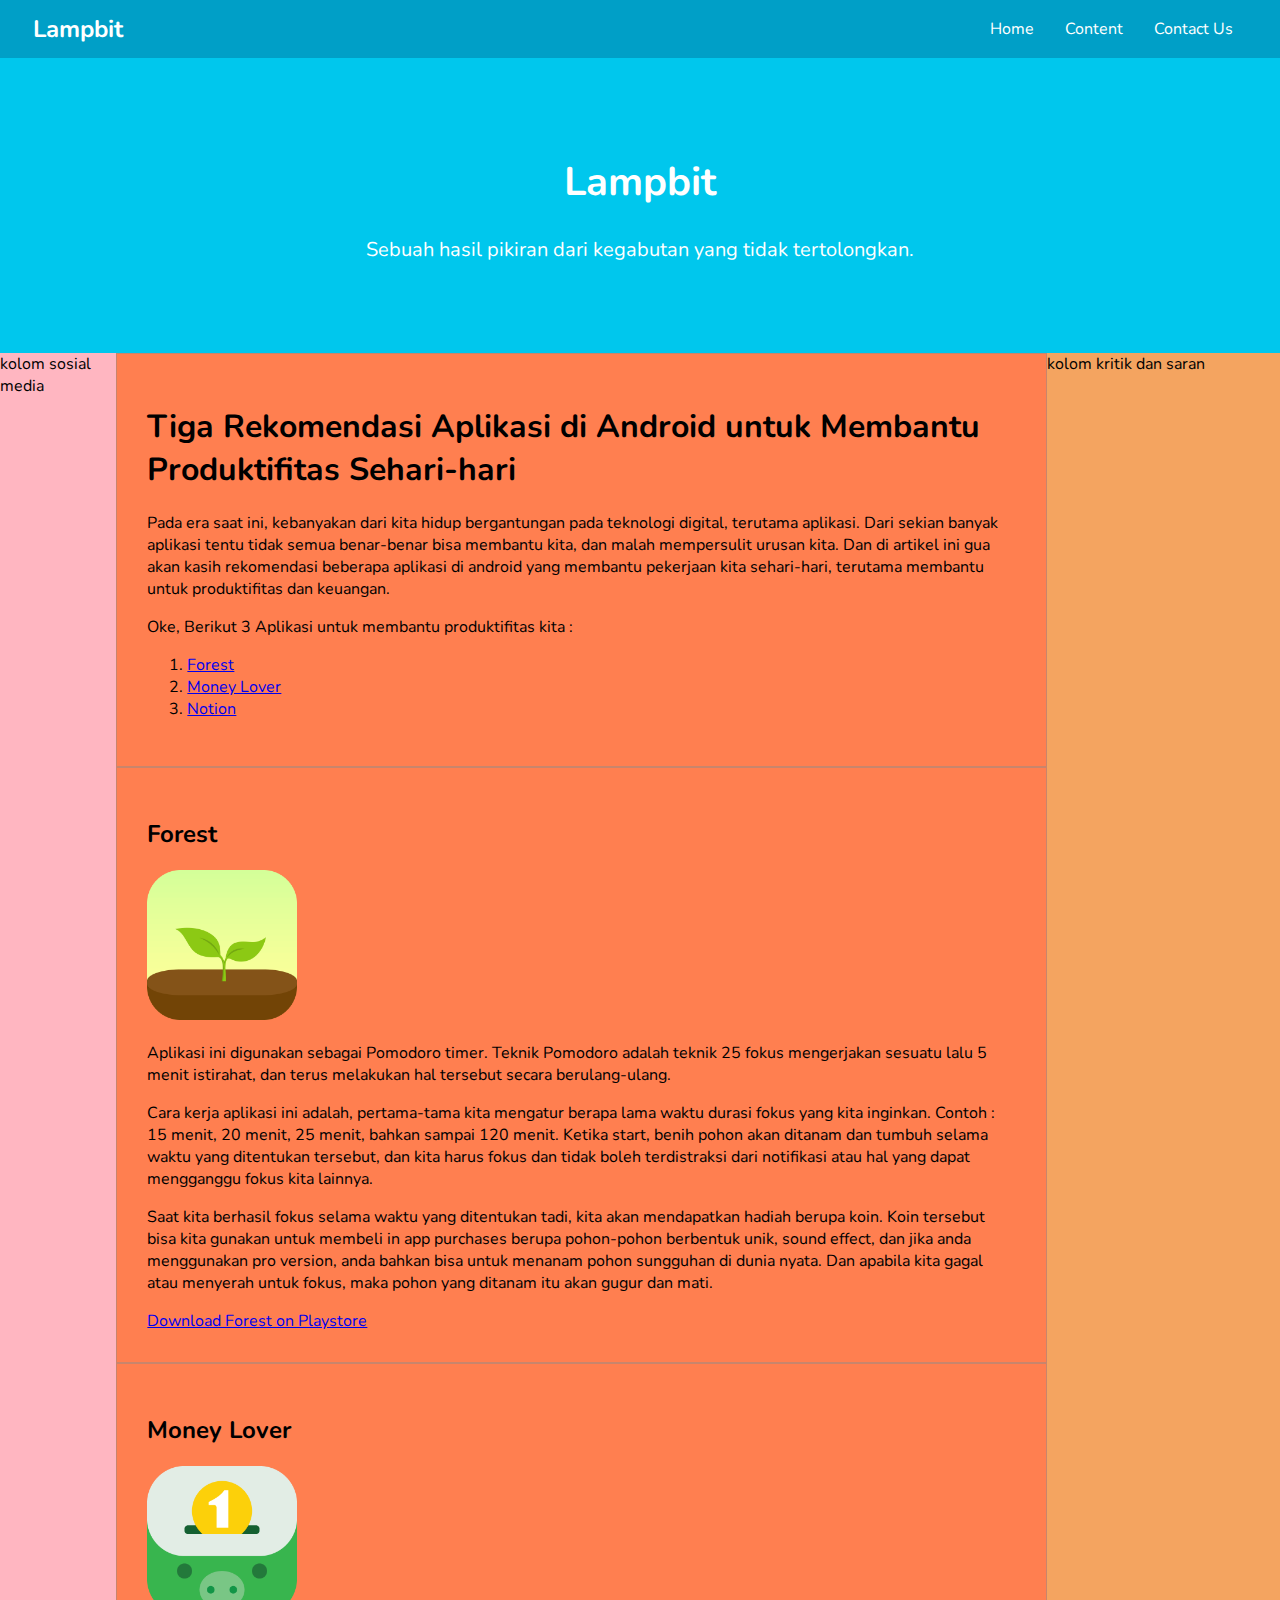
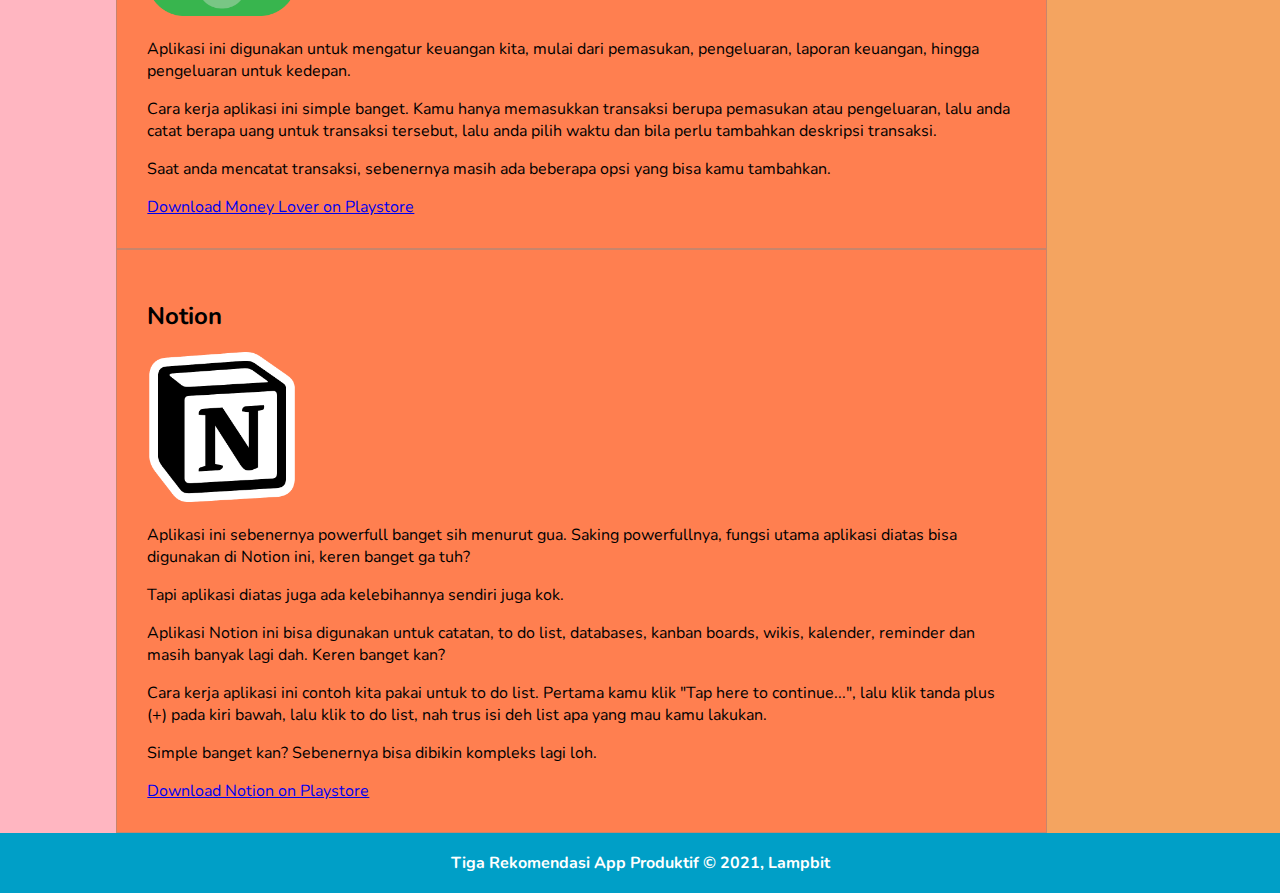
==== lampbit.html @ 1729138c "Membuat webpage menggunakan CSS Grid" ====
<!DOCTYPE html>
<html>

<head>
    <title>Lampbit</title>
    <link rel="stylesheet" href="assets/style/styleWithGrid.css">
</head>

<body>
    <div class="container">

        <nav>
            <h2>Lampbit</h2>
            <ul>
                <li><a href="">Home</a></li>
                <li><a href="">Content</a></li>
                <li><a href="">Contact Us</a></li>
            </ul>
        </nav>

        <header>
            <h1>Lampbit</h1>
            <p>Sebuah hasil pikiran dari kegabutan yang tidak tertolongkan.</p>
        </header>

        <main>
            <div class="content">
                <article class="card">
                    <h1>Tiga Rekomendasi Aplikasi di Android untuk Membantu Produktifitas Sehari-hari</h1>
                    <p>
                        Pada era saat ini, kebanyakan dari kita hidup bergantungan pada teknologi digital, terutama
                        aplikasi.
                        Dari sekian banyak aplikasi tentu tidak semua benar-benar bisa membantu kita, dan malah
                        mempersulit
                        urusan kita. Dan di artikel ini gua akan kasih rekomendasi beberapa aplikasi di android yang
                        membantu pekerjaan kita sehari-hari, terutama membantu untuk produktifitas dan keuangan.
                    </p>
                    <p>Oke, Berikut 3 Aplikasi untuk membantu produktifitas kita :
                    </p>
                    <ol>
                        <li><a href="#forest">Forest</a></li>
                        <li><a href="#moneyLov">Money Lover</a></li>
                        <li><a href="#notion">Notion</a></li>
                    </ol>
                </article>

                <article class="card">
                    <h2>Forest</h2>
                    <img src="assets/forestApp.png" alt="Forest" class="logoApp">
                    <p>
                        Aplikasi ini digunakan sebagai Pomodoro timer. Teknik Pomodoro adalah teknik 25 fokus
                        mengerjakan
                        sesuatu lalu 5 menit istirahat, dan terus melakukan hal tersebut secara berulang-ulang.
                    </p>
                    <p>
                        Cara kerja aplikasi ini adalah, pertama-tama kita mengatur berapa lama waktu durasi fokus yang
                        kita inginkan. Contoh : 15 menit, 20 menit, 25 menit, bahkan sampai 120 menit. Ketika start,
                        benih pohon akan ditanam dan tumbuh selama waktu yang ditentukan tersebut, dan kita harus fokus
                        dan tidak boleh terdistraksi dari notifikasi atau hal yang dapat mengganggu fokus kita lainnya.
                    </p>
                    <p>
                        Saat kita berhasil fokus selama waktu yang ditentukan tadi, kita akan mendapatkan hadiah berupa
                        koin. Koin tersebut bisa kita gunakan untuk membeli in app purchases berupa pohon-pohon
                        berbentuk unik, sound effect, dan jika anda menggunakan pro version, anda bahkan bisa untuk
                        menanam pohon sungguhan di dunia nyata. Dan apabila kita gagal atau menyerah untuk fokus, maka
                        pohon
                        yang
                        ditanam itu akan gugur dan mati.
                    </p>
                    <a href="https://play.google.com/store/apps/details?id=cc.forestapp">Download Forest on
                        Playstore</a>
                </article>

                <article class="card">
                    <h2>Money Lover</h2>
                    <img src="assets/moneyLoverApp.png" alt="Money Lover" class="logoApp">
                    <p>
                        Aplikasi ini digunakan untuk mengatur keuangan kita, mulai dari pemasukan, pengeluaran, laporan
                        keuangan, hingga pengeluaran untuk kedepan.
                    </p>
                    <p>
                        Cara kerja aplikasi ini simple banget. Kamu hanya memasukkan transaksi berupa pemasukan atau
                        pengeluaran, lalu anda catat berapa uang untuk transaksi tersebut, lalu anda pilih waktu dan
                        bila perlu tambahkan deskripsi transaksi.
                    </p>
                    <p>
                        Saat anda mencatat transaksi, sebenernya masih ada beberapa opsi yang bisa kamu tambahkan.
                    </p>
                    <a href="https://play.google.com/store/apps/details?id=com.bookmark.money">Download Money Lover on
                        Playstore</a>
                </article>

                <article class="card">
                    <h2>Notion</h2>
                    <img src="assets/notionApp.png" alt="Notion" class="logoApp">
                    <p>
                        Aplikasi ini sebenernya powerfull banget sih menurut gua. Saking powerfullnya, fungsi utama
                        aplikasi diatas bisa digunakan di Notion ini, keren banget ga tuh?
                    </p>
                    <p>
                        Tapi aplikasi diatas juga ada kelebihannya sendiri juga kok.
                    </p>
                    <p>
                        Aplikasi Notion ini bisa digunakan untuk catatan, to do list, databases, kanban boards,
                        wikis, kalender, reminder dan masih banyak lagi dah. Keren banget kan?
                    </p>
                    <p>
                        Cara kerja aplikasi ini contoh kita pakai untuk to do list. Pertama kamu klik "Tap here to
                        continue...", lalu klik tanda plus (+) pada kiri bawah, lalu klik to do list, nah trus isi
                        deh list apa yang mau kamu lakukan.
                    </p>
                    <p>
                        Simple banget kan? Sebenernya bisa dibikin kompleks lagi loh.
                    </p>
                    <a href="https://play.google.com/store/apps/details?id=notion.id">Download Notion on
                        Playstore</a>
                </article>
            </div>

        </main>
        <aside id="aside1">
            kolom sosial media
        </aside>
        <aside id="aside2">
            kolom kritik dan saran
        </aside>
        <footer>
            <p>Tiga Rekomendasi App Produktif &#169; 2021, Lampbit</p>
        </footer>
    </div>
</body>

</html>
---- assets/style/styleWithGrid.css ----
@import url('https://fonts.googleapis.com/css2?family=Nunito:ital,wght@0,300;0,400;0,700;0,900;1,300;1,400;1,700&display=swap');

* {
    box-sizing: border-box;
}

body {
    margin: 0;
    padding: 0;
    font-family: 'Nunito', sans-serif;
}

.container {
    display: grid;
    grid-template-rows: repeat(4, auto);
    grid-template-columns: 1fr repeat(2, 4fr) 2fr;
    grid-template-areas:
        'nav nav nav nav'
        'header header header header'
        'aside1 main main aside2'
        'footer footer footer footer';
}

nav {
    background-color: #009fc7;
    grid-area: nav;
    display: flex;
    align-items: center;
    justify-items: center;
}

nav h2 {
    flex: 1;
    padding-left: 20px;
    margin: 13px;
}

nav ul {
    padding-right: 20px;
}

nav ul li {
    flex: 1;
    display: inline;
    margin-right: 27px;
}

nav ul li a {
    text-decoration: none;
    color: white;
}

nav,
header {
    color: white;
}

header {
    background-color: #00c7ed;
    padding: 70px;
    font-size: 20px;
    grid-area: header;
}

header h1,
header p {
    text-align: center;
}

main {
    background-color: coral;
    grid-area: main;
}

.card {
    border: rgba(139, 139, 139, 0.479) solid 1px;
    padding: 30px;
}

.content article img {
    max-width: 150px;
}

#aside1 {
    background-color: lightpink;
    grid-area: aside1;
}

#aside2 {
    background-color: sandybrown;
    grid-area: aside2;
}

footer {
    background-color: #009fc7;
    text-align: center;
    color: white;
    grid-area: footer;
}

footer p {
    font-weight: bold;
    padding: 3px;
}
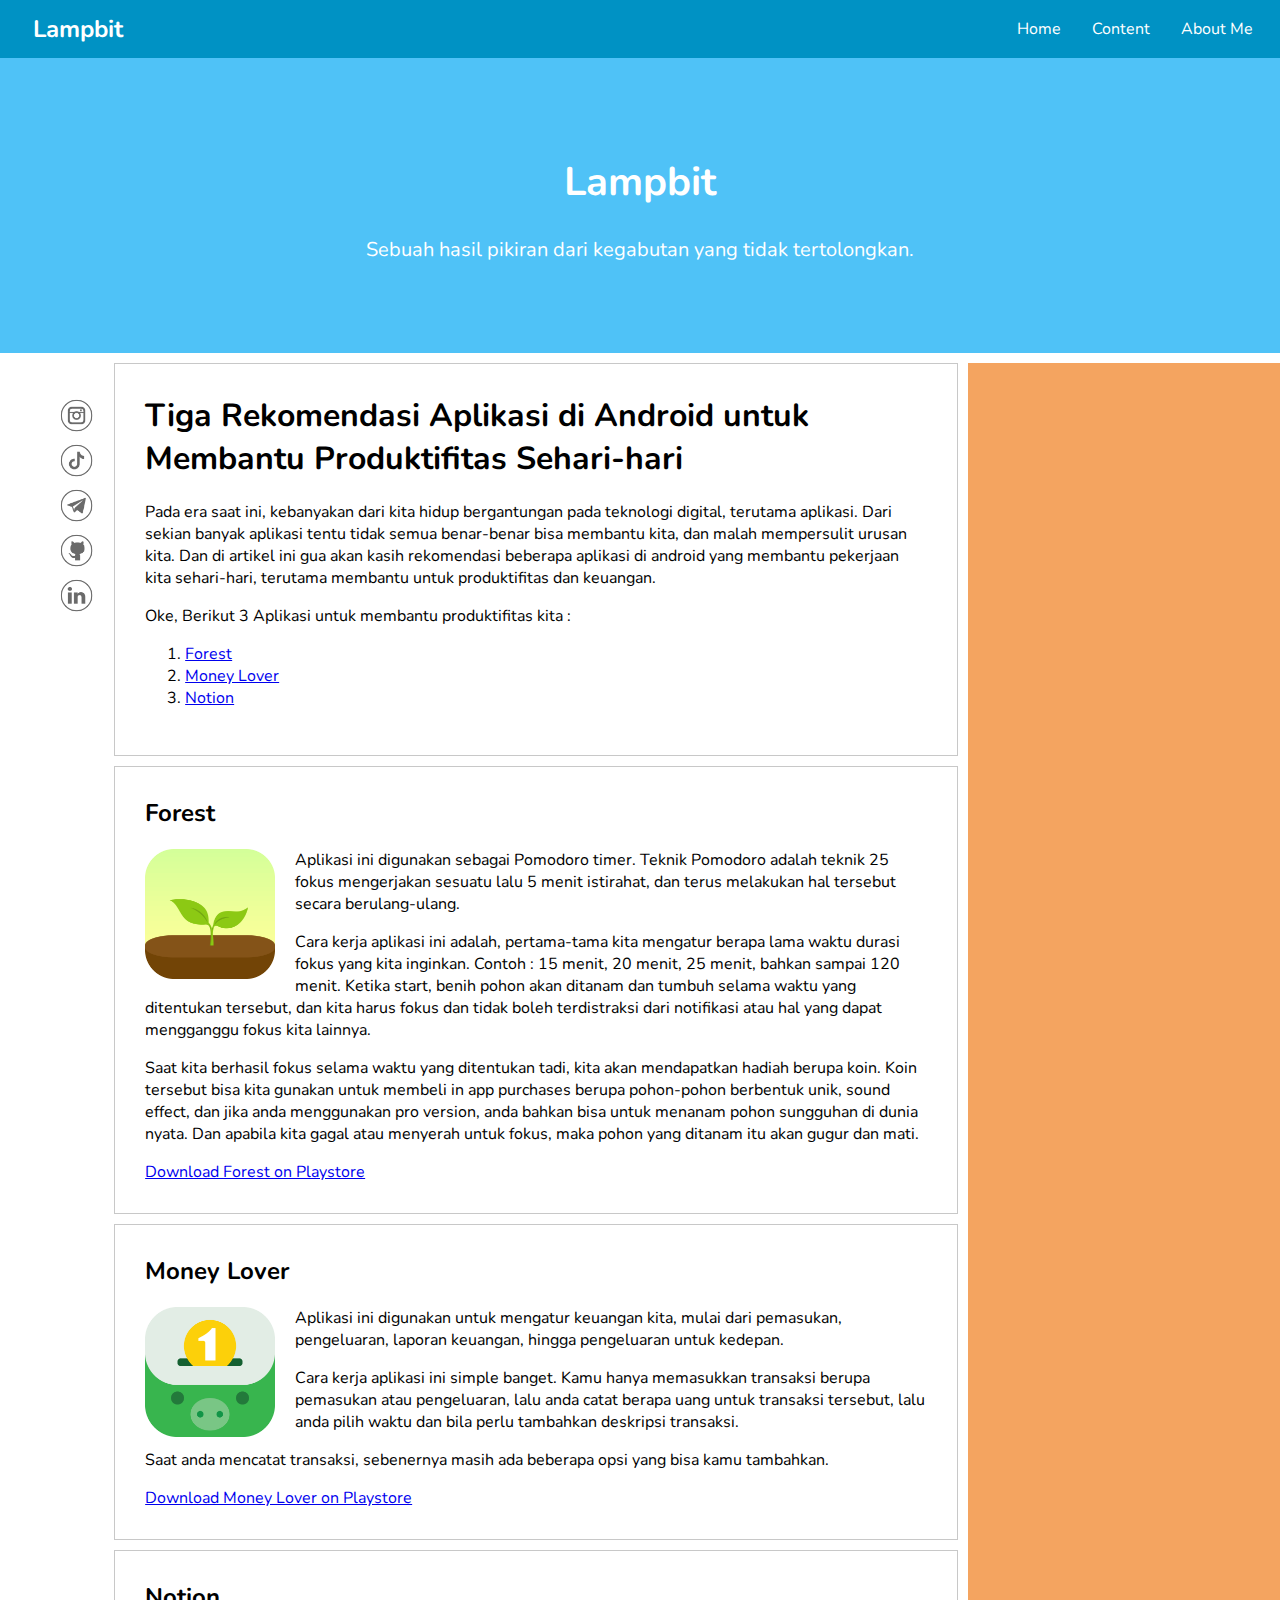
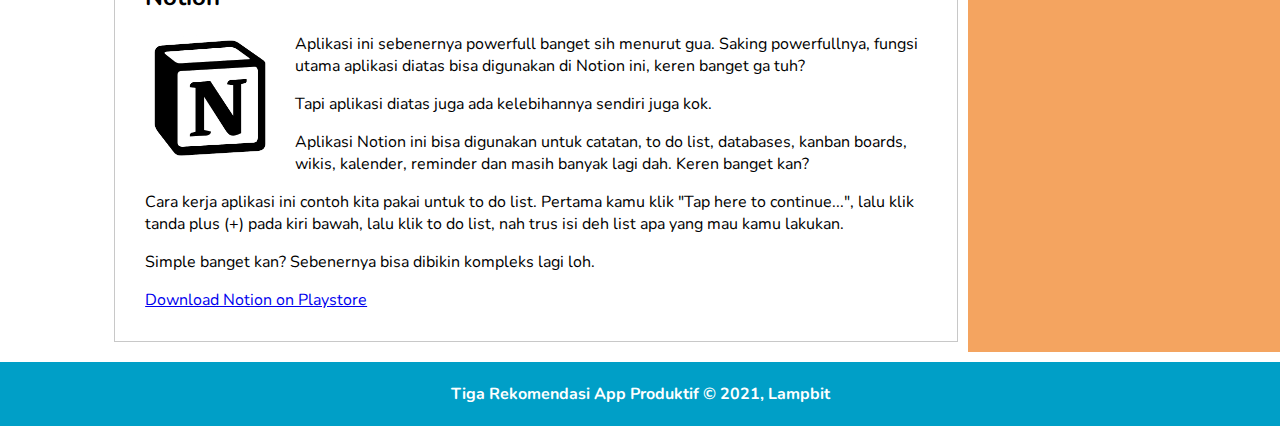
==== commit 2b893696: "Mengubah tektek bengek" ====
--- a/lampbit.html
+++ b/lampbit.html
@@ -3,20 +3,22 @@
 
 <head>
     <title>Lampbit</title>
+    <link rel="stylesheet" href="assets/style/basicStyle.css">
     <link rel="stylesheet" href="assets/style/styleWithGrid.css">
 </head>
 
 <body>
+
+    <nav>
+        <h2>Lampbit</h2>
+        <ul>
+            <li><a href="">Home</a></li>
+            <li><a href="">Content</a></li>
+            <li><a href="">About Me</a></li>
+        </ul>
+    </nav>
+
     <div class="container">
-
-        <nav>
-            <h2>Lampbit</h2>
-            <ul>
-                <li><a href="">Home</a></li>
-                <li><a href="">Content</a></li>
-                <li><a href="">Contact Us</a></li>
-            </ul>
-        </nav>
 
         <header>
             <h1>Lampbit</h1>
@@ -24,109 +26,122 @@
         </header>
 
         <main>
-            <div class="content">
-                <article class="card">
-                    <h1>Tiga Rekomendasi Aplikasi di Android untuk Membantu Produktifitas Sehari-hari</h1>
-                    <p>
-                        Pada era saat ini, kebanyakan dari kita hidup bergantungan pada teknologi digital, terutama
-                        aplikasi.
-                        Dari sekian banyak aplikasi tentu tidak semua benar-benar bisa membantu kita, dan malah
-                        mempersulit
-                        urusan kita. Dan di artikel ini gua akan kasih rekomendasi beberapa aplikasi di android yang
-                        membantu pekerjaan kita sehari-hari, terutama membantu untuk produktifitas dan keuangan.
-                    </p>
-                    <p>Oke, Berikut 3 Aplikasi untuk membantu produktifitas kita :
-                    </p>
-                    <ol>
-                        <li><a href="#forest">Forest</a></li>
-                        <li><a href="#moneyLov">Money Lover</a></li>
-                        <li><a href="#notion">Notion</a></li>
-                    </ol>
-                </article>
+            <article class="card">
+                <h1>Tiga Rekomendasi Aplikasi di Android untuk Membantu Produktifitas Sehari-hari</h1>
+                <p>
+                    Pada era saat ini, kebanyakan dari kita hidup bergantungan pada teknologi digital, terutama
+                    aplikasi.
+                    Dari sekian banyak aplikasi tentu tidak semua benar-benar bisa membantu kita, dan malah
+                    mempersulit
+                    urusan kita. Dan di artikel ini gua akan kasih rekomendasi beberapa aplikasi di android yang
+                    membantu pekerjaan kita sehari-hari, terutama membantu untuk produktifitas dan keuangan.
+                </p>
+                <p>Oke, Berikut 3 Aplikasi untuk membantu produktifitas kita :
+                </p>
+                <ol>
+                    <li><a href="#forest">Forest</a></li>
+                    <li><a href="#moneyLov">Money Lover</a></li>
+                    <li><a href="#notion">Notion</a></li>
+                </ol>
+            </article>
 
-                <article class="card">
-                    <h2>Forest</h2>
-                    <img src="assets/forestApp.png" alt="Forest" class="logoApp">
-                    <p>
-                        Aplikasi ini digunakan sebagai Pomodoro timer. Teknik Pomodoro adalah teknik 25 fokus
-                        mengerjakan
-                        sesuatu lalu 5 menit istirahat, dan terus melakukan hal tersebut secara berulang-ulang.
-                    </p>
-                    <p>
-                        Cara kerja aplikasi ini adalah, pertama-tama kita mengatur berapa lama waktu durasi fokus yang
-                        kita inginkan. Contoh : 15 menit, 20 menit, 25 menit, bahkan sampai 120 menit. Ketika start,
-                        benih pohon akan ditanam dan tumbuh selama waktu yang ditentukan tersebut, dan kita harus fokus
-                        dan tidak boleh terdistraksi dari notifikasi atau hal yang dapat mengganggu fokus kita lainnya.
-                    </p>
-                    <p>
-                        Saat kita berhasil fokus selama waktu yang ditentukan tadi, kita akan mendapatkan hadiah berupa
-                        koin. Koin tersebut bisa kita gunakan untuk membeli in app purchases berupa pohon-pohon
-                        berbentuk unik, sound effect, dan jika anda menggunakan pro version, anda bahkan bisa untuk
-                        menanam pohon sungguhan di dunia nyata. Dan apabila kita gagal atau menyerah untuk fokus, maka
-                        pohon
-                        yang
-                        ditanam itu akan gugur dan mati.
-                    </p>
-                    <a href="https://play.google.com/store/apps/details?id=cc.forestapp">Download Forest on
-                        Playstore</a>
-                </article>
+            <article class="card">
+                <h2>Forest</h2>
+                <img src="assets/forestApp.png" alt="Forest" class="logoApp">
+                <p>
+                    Aplikasi ini digunakan sebagai Pomodoro timer. Teknik Pomodoro adalah teknik 25 fokus
+                    mengerjakan
+                    sesuatu lalu 5 menit istirahat, dan terus melakukan hal tersebut secara berulang-ulang.
+                </p>
+                <p>
+                    Cara kerja aplikasi ini adalah, pertama-tama kita mengatur berapa lama waktu durasi fokus
+                    yang
+                    kita inginkan. Contoh : 15 menit, 20 menit, 25 menit, bahkan sampai 120 menit. Ketika start,
+                    benih pohon akan ditanam dan tumbuh selama waktu yang ditentukan tersebut, dan kita harus
+                    fokus
+                    dan tidak boleh terdistraksi dari notifikasi atau hal yang dapat mengganggu fokus kita
+                    lainnya.
+                </p>
+                <p>
+                    Saat kita berhasil fokus selama waktu yang ditentukan tadi, kita akan mendapatkan hadiah
+                    berupa
+                    koin. Koin tersebut bisa kita gunakan untuk membeli in app purchases berupa pohon-pohon
+                    berbentuk unik, sound effect, dan jika anda menggunakan pro version, anda bahkan bisa untuk
+                    menanam pohon sungguhan di dunia nyata. Dan apabila kita gagal atau menyerah untuk fokus,
+                    maka
+                    pohon
+                    yang
+                    ditanam itu akan gugur dan mati.
+                </p>
+                <a href="https://play.google.com/store/apps/details?id=cc.forestapp">Download Forest on
+                    Playstore</a>
+            </article>
 
-                <article class="card">
-                    <h2>Money Lover</h2>
-                    <img src="assets/moneyLoverApp.png" alt="Money Lover" class="logoApp">
-                    <p>
-                        Aplikasi ini digunakan untuk mengatur keuangan kita, mulai dari pemasukan, pengeluaran, laporan
-                        keuangan, hingga pengeluaran untuk kedepan.
-                    </p>
-                    <p>
-                        Cara kerja aplikasi ini simple banget. Kamu hanya memasukkan transaksi berupa pemasukan atau
-                        pengeluaran, lalu anda catat berapa uang untuk transaksi tersebut, lalu anda pilih waktu dan
-                        bila perlu tambahkan deskripsi transaksi.
-                    </p>
-                    <p>
-                        Saat anda mencatat transaksi, sebenernya masih ada beberapa opsi yang bisa kamu tambahkan.
-                    </p>
-                    <a href="https://play.google.com/store/apps/details?id=com.bookmark.money">Download Money Lover on
-                        Playstore</a>
-                </article>
+            <article class="card">
+                <h2>Money Lover</h2>
+                <img src="assets/moneyLoverApp.png" alt="Money Lover" class="logoApp">
+                <p>
+                    Aplikasi ini digunakan untuk mengatur keuangan kita, mulai dari pemasukan, pengeluaran,
+                    laporan
+                    keuangan, hingga pengeluaran untuk kedepan.
+                </p>
+                <p>
+                    Cara kerja aplikasi ini simple banget. Kamu hanya memasukkan transaksi berupa pemasukan atau
+                    pengeluaran, lalu anda catat berapa uang untuk transaksi tersebut, lalu anda pilih waktu dan
+                    bila perlu tambahkan deskripsi transaksi.
+                </p>
+                <p>
+                    Saat anda mencatat transaksi, sebenernya masih ada beberapa opsi yang bisa kamu tambahkan.
+                </p>
+                <a href="https://play.google.com/store/apps/details?id=com.bookmark.money">Download Money Lover
+                    on
+                    Playstore</a>
+            </article>
 
-                <article class="card">
-                    <h2>Notion</h2>
-                    <img src="assets/notionApp.png" alt="Notion" class="logoApp">
-                    <p>
-                        Aplikasi ini sebenernya powerfull banget sih menurut gua. Saking powerfullnya, fungsi utama
-                        aplikasi diatas bisa digunakan di Notion ini, keren banget ga tuh?
-                    </p>
-                    <p>
-                        Tapi aplikasi diatas juga ada kelebihannya sendiri juga kok.
-                    </p>
-                    <p>
-                        Aplikasi Notion ini bisa digunakan untuk catatan, to do list, databases, kanban boards,
-                        wikis, kalender, reminder dan masih banyak lagi dah. Keren banget kan?
-                    </p>
-                    <p>
-                        Cara kerja aplikasi ini contoh kita pakai untuk to do list. Pertama kamu klik "Tap here to
-                        continue...", lalu klik tanda plus (+) pada kiri bawah, lalu klik to do list, nah trus isi
-                        deh list apa yang mau kamu lakukan.
-                    </p>
-                    <p>
-                        Simple banget kan? Sebenernya bisa dibikin kompleks lagi loh.
-                    </p>
-                    <a href="https://play.google.com/store/apps/details?id=notion.id">Download Notion on
-                        Playstore</a>
-                </article>
+            <article class="card">
+                <h2>Notion</h2>
+                <img src="assets/notionApp.png" alt="Notion" class="logoApp">
+                <p>
+                    Aplikasi ini sebenernya powerfull banget sih menurut gua. Saking powerfullnya, fungsi utama
+                    aplikasi diatas bisa digunakan di Notion ini, keren banget ga tuh?
+                </p>
+                <p>
+                    Tapi aplikasi diatas juga ada kelebihannya sendiri juga kok.
+                </p>
+                <p>
+                    Aplikasi Notion ini bisa digunakan untuk catatan, to do list, databases, kanban boards,
+                    wikis, kalender, reminder dan masih banyak lagi dah. Keren banget kan?
+                </p>
+                <p>
+                    Cara kerja aplikasi ini contoh kita pakai untuk to do list. Pertama kamu klik "Tap here to
+                    continue...", lalu klik tanda plus (+) pada kiri bawah, lalu klik to do list, nah trus isi
+                    deh list apa yang mau kamu lakukan.
+                </p>
+                <p>
+                    Simple banget kan? Sebenernya bisa dibikin kompleks lagi loh.
+                </p>
+                <a href="https://play.google.com/store/apps/details?id=notion.id">Download Notion on
+                    Playstore</a>
+            </article>
+        </main>
+
+        <aside id="aside1">
+            <div>
+                <a href=""><img src="assets/socmed/instagram.png" alt="Instagram"></a>
+                <a href=""><img src="assets/socmed/tiktok.png" alt="Tiktok"></a>
+                <a href=""><img src="assets/socmed/telegram.png" alt="Telegram"></a>
+                <a href=""><img src="assets/socmed/github.png" alt="Github"></a>
+                <a href=""><img src="assets/socmed/linkedin.png" alt="Linkedin"></a>
             </div>
+        </aside>
 
-        </main>
-        <aside id="aside1">
-            kolom sosial media
-        </aside>
-        <aside id="aside2">
-            kolom kritik dan saran
-        </aside>
-        <footer>
-            <p>Tiga Rekomendasi App Produktif &#169; 2021, Lampbit</p>
-        </footer>
+        <aside id="aside2"></aside>
+
+    </div>
+
+    <footer>
+        <p>Tiga Rekomendasi App Produktif &#169; 2021, Lampbit</p>
+    </footer>
     </div>
 </body>
 
--- a/assets/style/basicStyle.css
+++ b/assets/style/basicStyle.css
@@ -0,0 +1,42 @@
+/* Styling Dasar */
+@import url('https://fonts.googleapis.com/css2?family=Nunito:ital,wght@0,300;0,400;0,700;0,900;1,300;1,400;1,700&display=swap');
+
+* {
+    box-sizing: border-box;
+}
+
+body {
+    margin: 0;
+    padding: 0;
+    font-family: 'Nunito', sans-serif;
+}
+
+
+/* Styling navbar yang bisa di gunakan disemua halaman, nantinya. */
+nav {
+    background-color: #0092c4;
+    display: flex;
+    align-items: center;
+    justify-items: center;
+}
+
+nav h2 {
+    flex: 1;
+    padding-left: 20px;
+    margin: 13px;
+}
+
+nav nav ul {
+    padding-right: 20px;
+}
+
+nav ul li {
+    flex: 1;
+    display: inline;
+    margin-right: 27px;
+}
+
+nav ul li a {
+    text-decoration: none;
+    color: white;
+}--- a/assets/style/styleWithGrid.css
+++ b/assets/style/styleWithGrid.css
@@ -1,53 +1,13 @@
-@import url('https://fonts.googleapis.com/css2?family=Nunito:ital,wght@0,300;0,400;0,700;0,900;1,300;1,400;1,700&display=swap');
-
-* {
-    box-sizing: border-box;
-}
-
-body {
-    margin: 0;
-    padding: 0;
-    font-family: 'Nunito', sans-serif;
-}
-
+/* Styling yang memakai layout Grid.  */
 .container {
     display: grid;
-    grid-template-rows: repeat(4, auto);
-    grid-template-columns: 1fr repeat(2, 4fr) 2fr;
+    grid-template-rows: repeat(3, auto);
+    grid-template-columns: 1fr repeat(2, 4fr) 3fr;
     grid-template-areas:
-        'nav nav nav nav'
         'header header header header'
         'aside1 main main aside2'
         'footer footer footer footer';
-}
-
-nav {
-    background-color: #009fc7;
-    grid-area: nav;
-    display: flex;
-    align-items: center;
-    justify-items: center;
-}
-
-nav h2 {
-    flex: 1;
-    padding-left: 20px;
-    margin: 13px;
-}
-
-nav ul {
-    padding-right: 20px;
-}
-
-nav ul li {
-    flex: 1;
-    display: inline;
-    margin-right: 27px;
-}
-
-nav ul li a {
-    text-decoration: none;
-    color: white;
+    gap: 10px;
 }
 
 nav,
@@ -56,7 +16,7 @@
 }
 
 header {
-    background-color: #00c7ed;
+    background-color: #4fc2f7;
     padding: 70px;
     font-size: 20px;
     grid-area: header;
@@ -68,22 +28,37 @@
 }
 
 main {
-    background-color: coral;
     grid-area: main;
 }
 
 .card {
     border: rgba(139, 139, 139, 0.479) solid 1px;
     padding: 30px;
+    margin-bottom: 10px;
 }
 
-.content article img {
+.card h1,
+.card h2 {
+    margin-top: 0;
+}
+
+main article img {
     max-width: 150px;
+    float: left;
+    padding-right: 20px;
 }
 
 #aside1 {
-    background-color: lightpink;
     grid-area: aside1;
+    display: grid;
+    justify-items: end;
+    padding-top: 30px;
+    padding-right: 5px;
+}
+
+#aside1 div a img {
+    display: block;
+    max-height: 45px;
 }
 
 #aside2 {
@@ -96,9 +71,10 @@
     text-align: center;
     color: white;
     grid-area: footer;
+    height: max-content;
+    padding: 5px;
 }
 
 footer p {
     font-weight: bold;
-    padding: 3px;
 }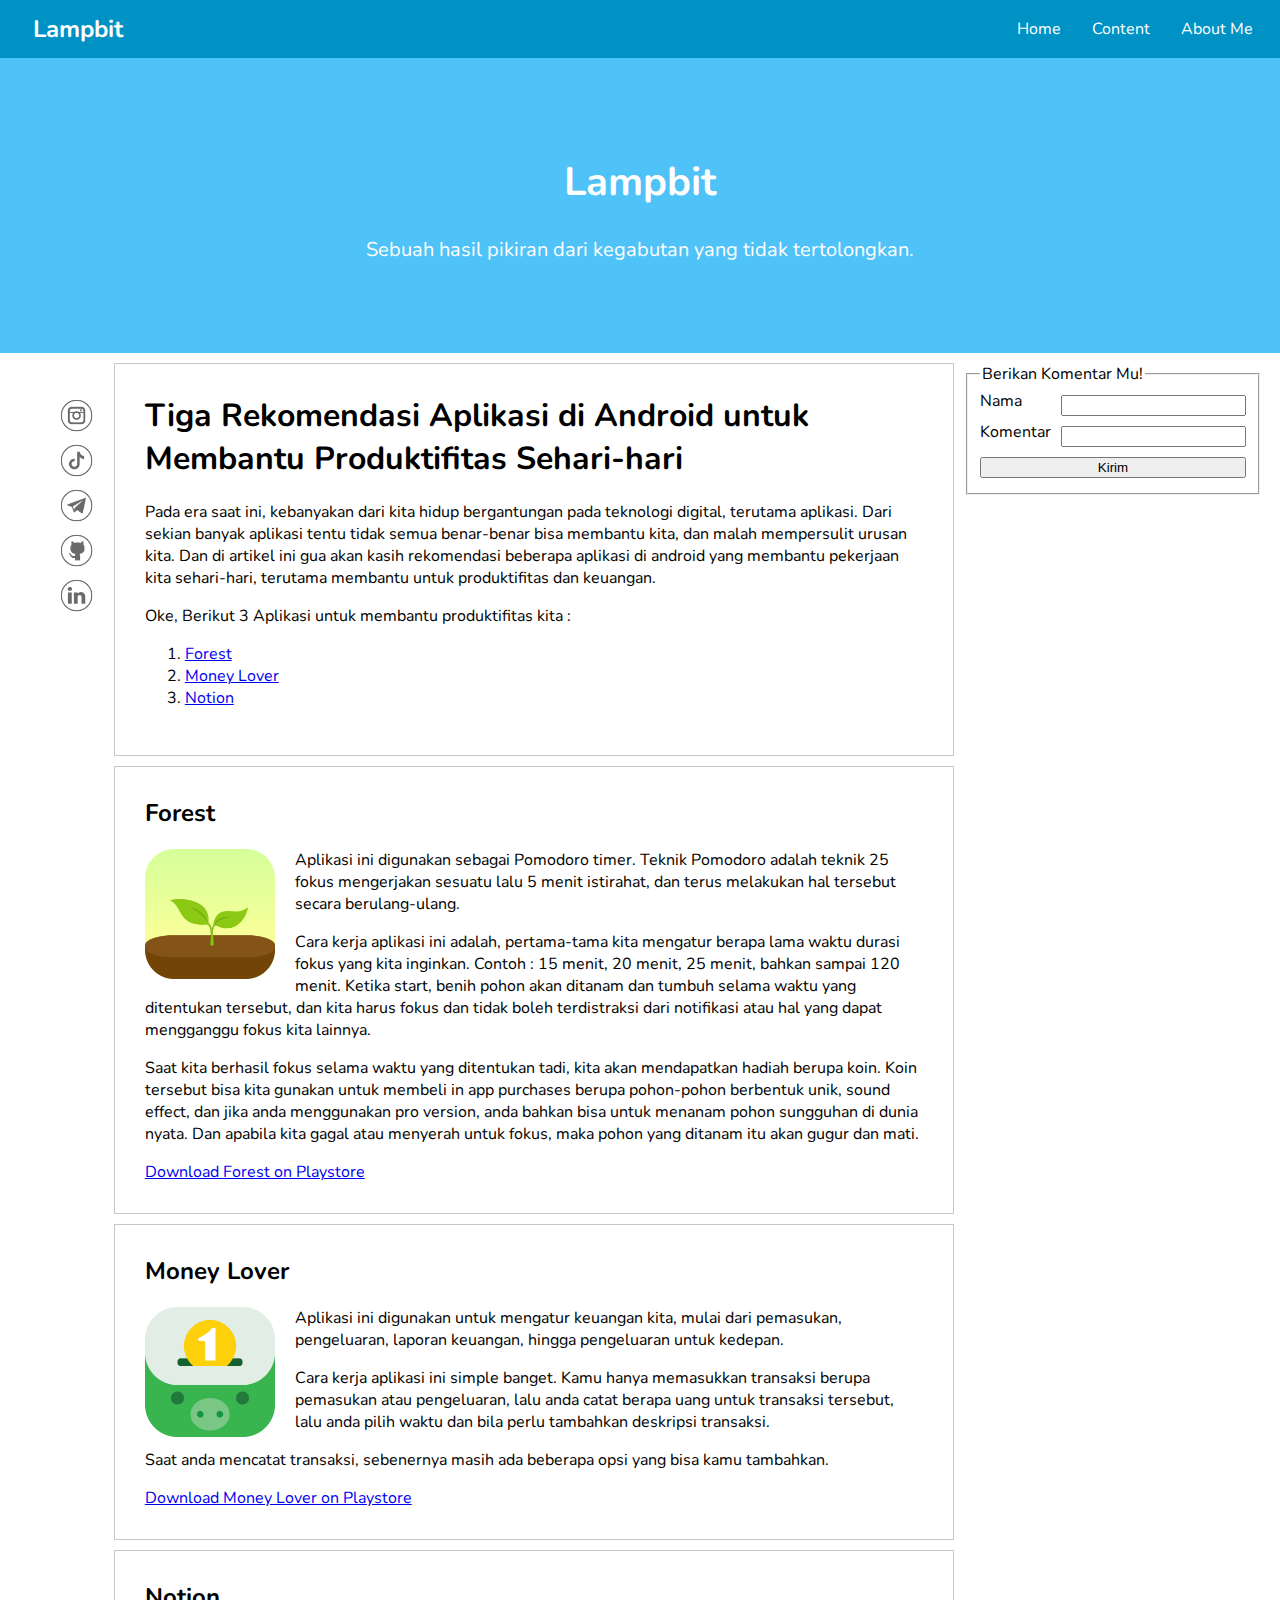
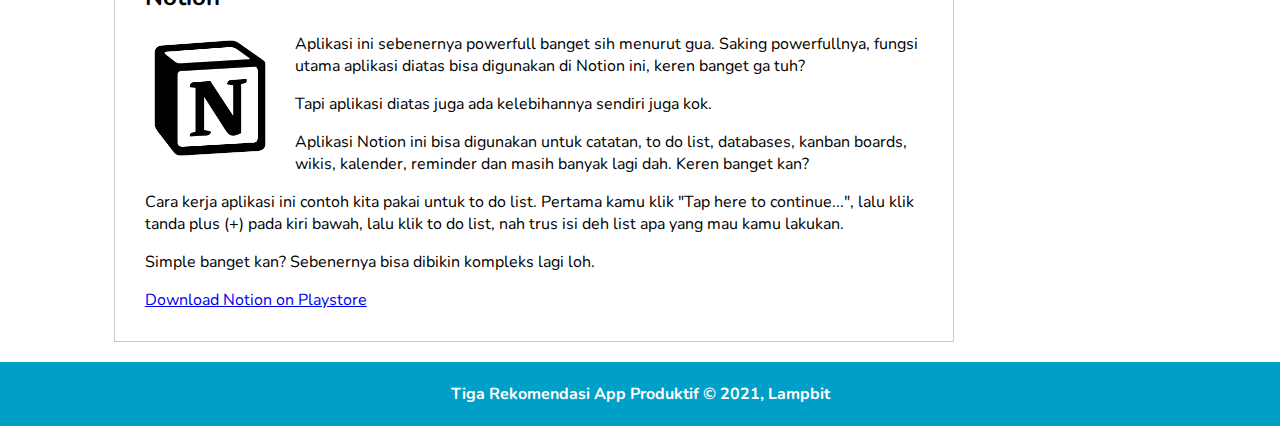
==== commit 5513112e: "Menambahkan form comment section pada container" ====
--- a/lampbit.html
+++ b/lampbit.html
@@ -125,7 +125,7 @@
             </article>
         </main>
 
-        <aside id="aside1">
+        <aside>
             <div>
                 <a href=""><img src="assets/socmed/instagram.png" alt="Instagram"></a>
                 <a href=""><img src="assets/socmed/tiktok.png" alt="Tiktok"></a>
@@ -135,7 +135,18 @@
             </div>
         </aside>
 
-        <aside id="aside2"></aside>
+        <form action="">
+            <fieldset>
+                <legend>Berikan Komentar Mu!</legend>
+                <label for="name" id="nama">Nama</label>
+                <input type="text" id="name">
+
+                <label for="comment" id="komentar">Komentar</label>
+                <input type="text" id="comment">
+
+                <input type="submit" name="send" value="Kirim" id="send">
+            </fieldset>
+        </form>
 
     </div>
 
--- a/assets/style/styleWithGrid.css
+++ b/assets/style/styleWithGrid.css
@@ -5,7 +5,7 @@
     grid-template-columns: 1fr repeat(2, 4fr) 3fr;
     grid-template-areas:
         'header header header header'
-        'aside1 main main aside2'
+        'aside main main form'
         'footer footer footer footer';
     gap: 10px;
 }
@@ -48,29 +48,70 @@
     padding-right: 20px;
 }
 
-#aside1 {
-    grid-area: aside1;
+aside {
+    grid-area: aside;
     display: grid;
     justify-items: end;
     padding-top: 30px;
     padding-right: 5px;
 }
 
-#aside1 div a img {
+aside div a img {
     display: block;
     max-height: 45px;
 }
 
-#aside2 {
-    background-color: sandybrown;
-    grid-area: aside2;
+form {
+    grid-area: form;
 }
 
+fieldset {
+    display: grid;
+    grid-template-columns: repeat(2, auto);
+    place-content: end center;
+    grid-template-areas:
+        'legend legend'
+        'name box1'
+        'comment box2'
+        'send send';
+    margin-right: 20px;
+}
+
+fieldset #nama {
+    grid-area: name;
+}
+
+fieldset #name {
+    grid-area: box1;
+}
+
+fieldset #komentar {
+    grid-area: comment;
+}
+
+fieldset #comment {
+    grid-area: box2;
+}
+
+fieldset #send {
+    grid-area: send;
+}
+
+fieldset label {
+    margin-right: 10px;
+}
+
+fieldset input {
+    margin: 5px 0 5px 0;
+}
+
+
+/* Footer */
 footer {
+    grid-area: footer;
     background-color: #009fc7;
     text-align: center;
     color: white;
-    grid-area: footer;
     height: max-content;
     padding: 5px;
 }
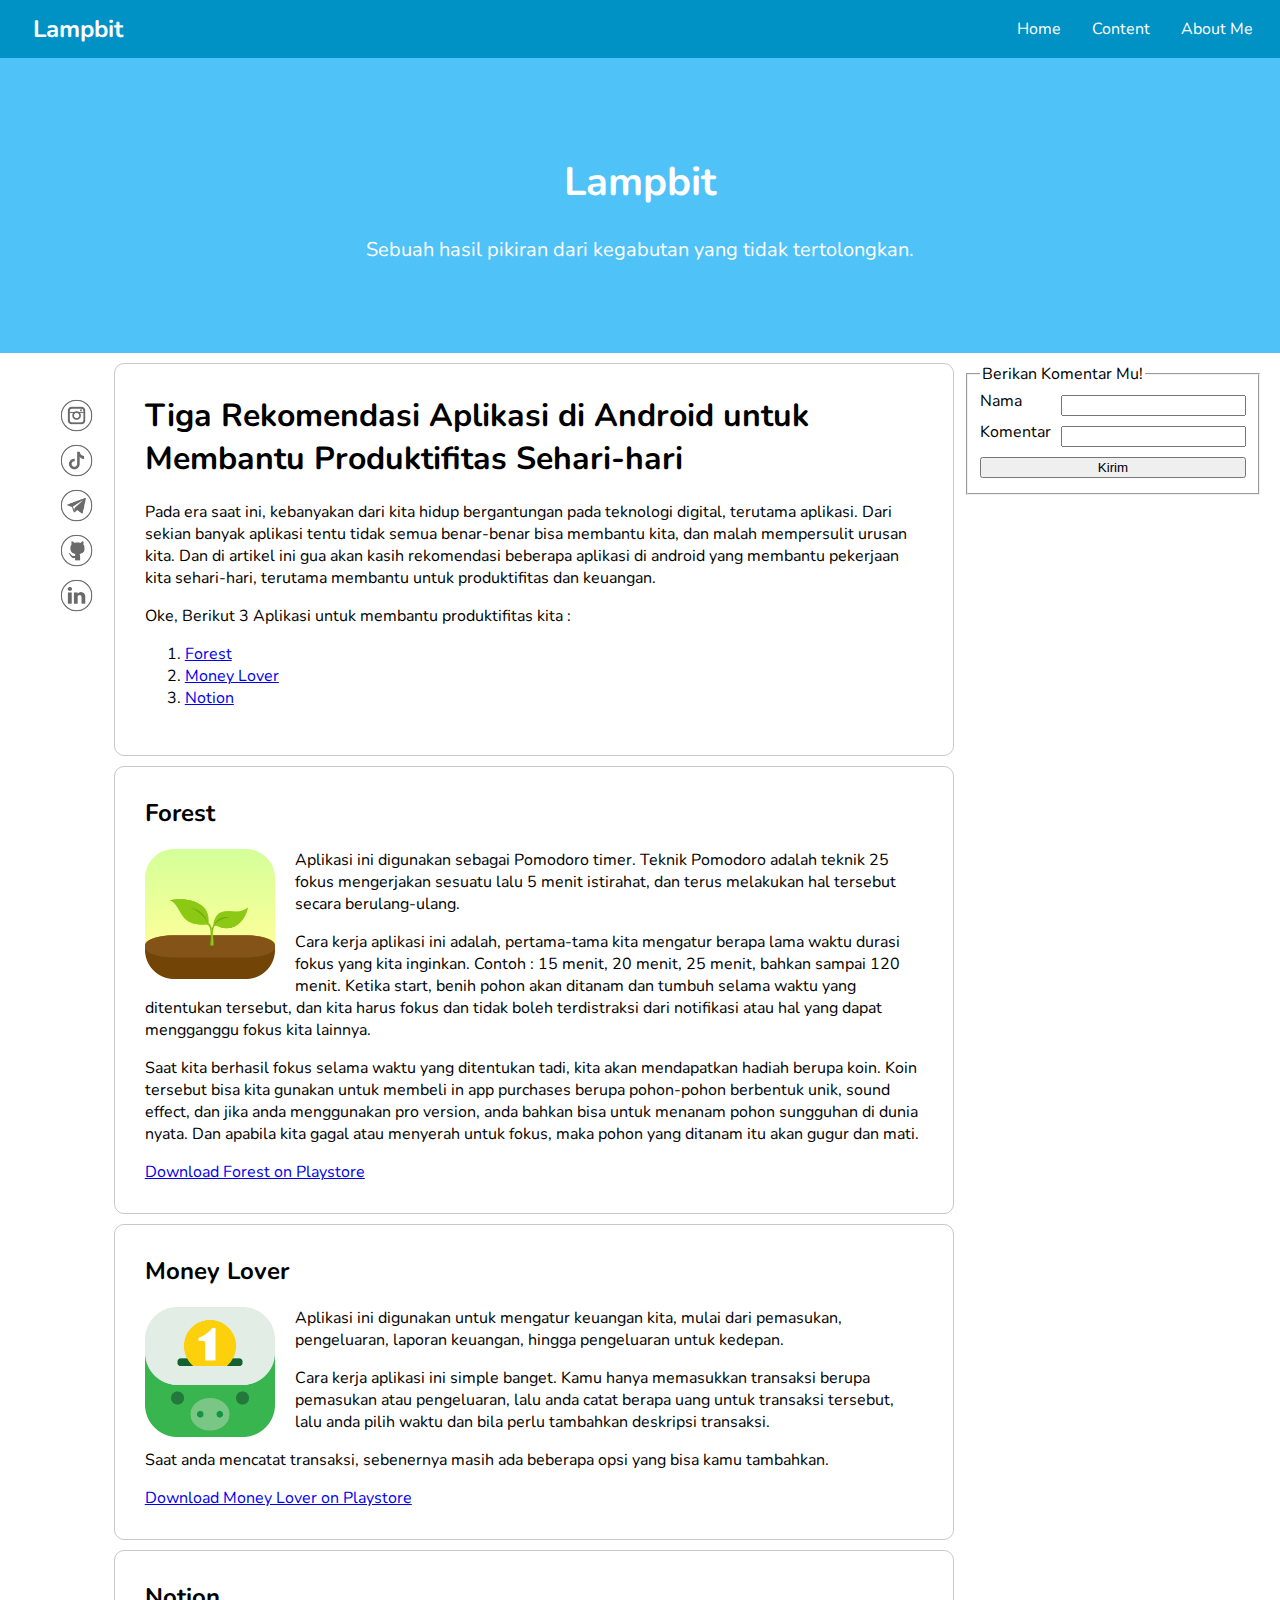
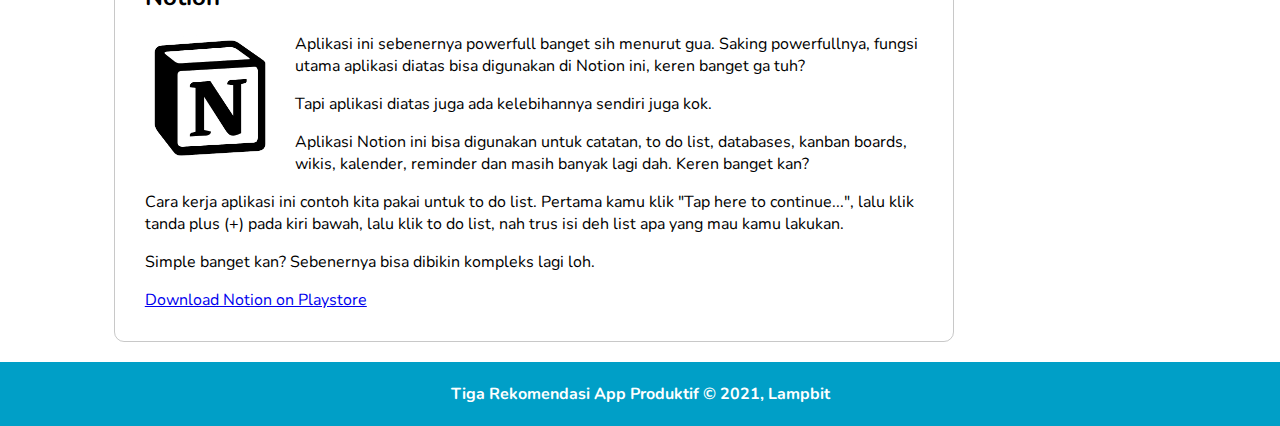
==== commit 36963766: "Membuat tampilan halaman grid yang responsive pada tablet dan handphone" ====
--- a/lampbit.html
+++ b/lampbit.html
@@ -148,11 +148,9 @@
             </fieldset>
         </form>
 
-    </div>
-
-    <footer>
-        <p>Tiga Rekomendasi App Produktif &#169; 2021, Lampbit</p>
-    </footer>
+        <footer>
+            <p>Tiga Rekomendasi App Produktif &#169; 2021, Lampbit</p>
+        </footer>
     </div>
 </body>
 
--- a/assets/style/basicStyle.css
+++ b/assets/style/basicStyle.css
@@ -39,4 +39,10 @@
 nav ul li a {
     text-decoration: none;
     color: white;
+}
+
+@media (max-width: 576px) {
+    nav ul li a {
+        display: none;
+    }
 }--- a/assets/style/styleWithGrid.css
+++ b/assets/style/styleWithGrid.css
@@ -17,6 +17,8 @@
 
 header {
     background-color: #4fc2f7;
+    /* background-image: url(https://media.istockphoto.com/photos/app-icons-picture-id479762254?b=1&k=20&m=479762254&s=170667a&w=0&h=aJreSxsMx6TvB2JMVnHkuPkEOgEcwR3a2laGWE6snBA=); */
+
     padding: 70px;
     font-size: 20px;
     grid-area: header;
@@ -33,6 +35,7 @@
 
 .card {
     border: rgba(139, 139, 139, 0.479) solid 1px;
+    border-radius: 10px;
     padding: 30px;
     margin-bottom: 10px;
 }
@@ -112,10 +115,40 @@
     background-color: #009fc7;
     text-align: center;
     color: white;
-    height: max-content;
     padding: 5px;
+    width: 100%;
+    justify-items: stretch;
 }
 
 footer p {
     font-weight: bold;
+}
+
+@media (max-width: 700px) {
+    .container {
+        display: grid;
+        grid-template-rows: repeat(5, auto);
+        grid-template-columns: 1fr;
+        grid-template-areas:
+            'header'
+            'main'
+            'form'
+            'aside'
+            'footer';
+        place-items: center;
+        place-content: center;
+    }
+
+    aside {
+        padding-top: 0;
+    }
+
+    aside div a img {
+        display: inline;
+        max-height: 45px;
+    }
+
+    fieldset {
+        width: 100%;
+    }
 }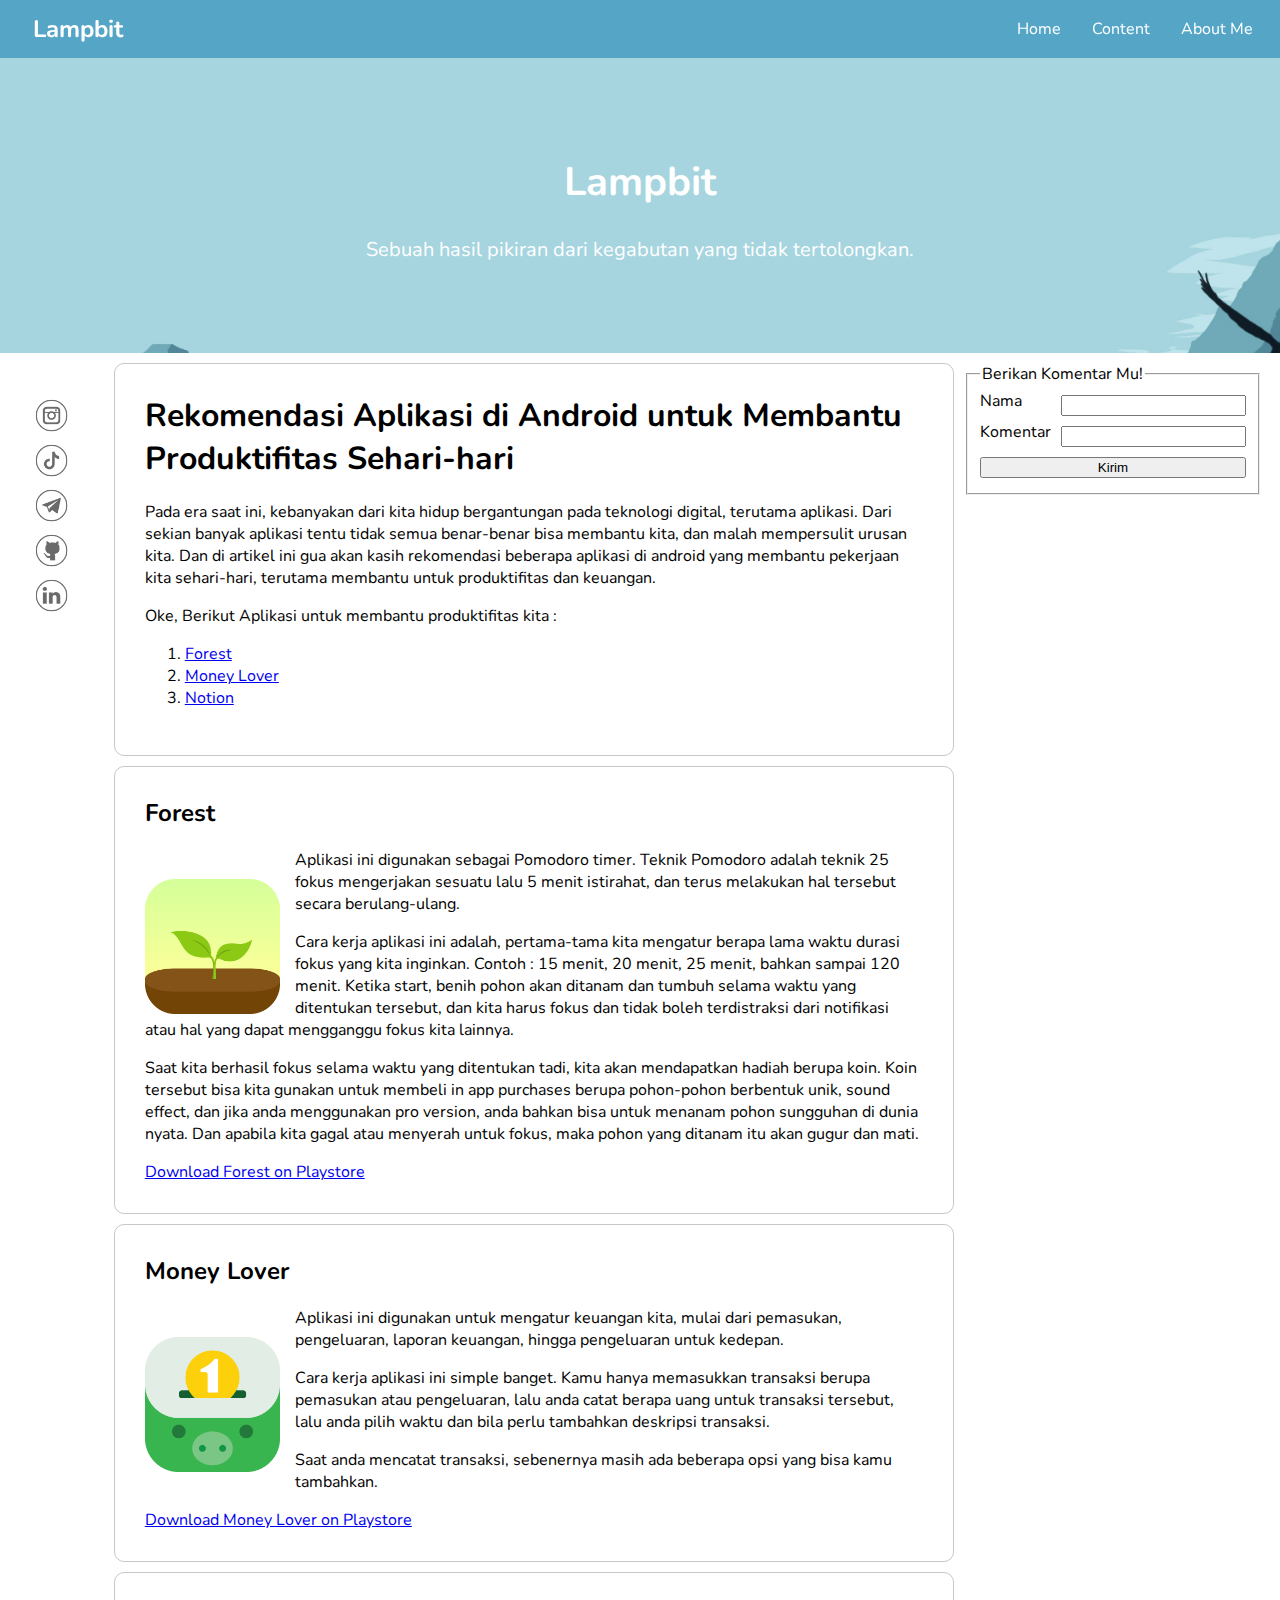
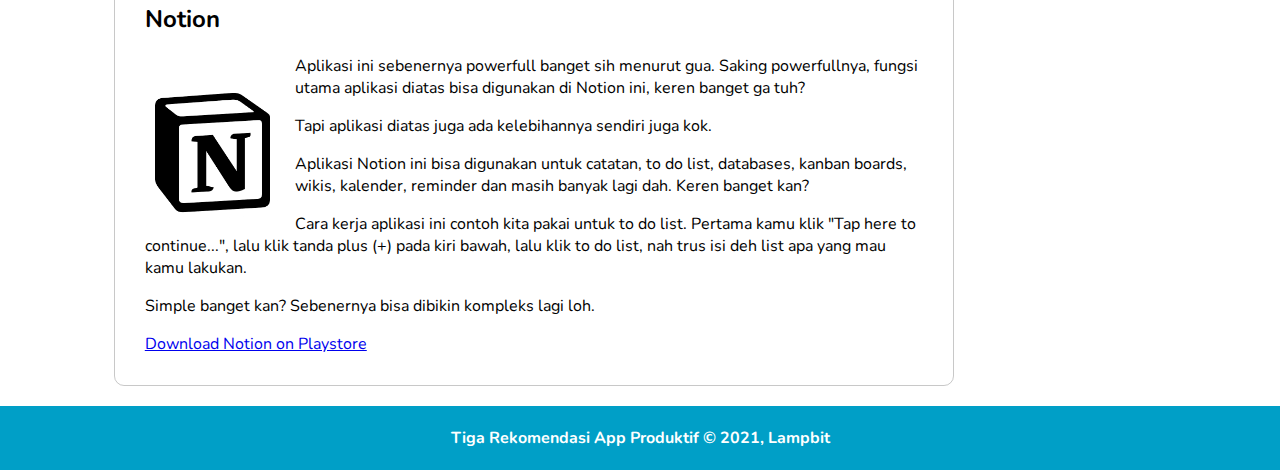
==== commit 6b4050b3: "Menambahkan background image pada header/jumbotron" ====
--- a/lampbit.html
+++ b/lampbit.html
@@ -3,6 +3,7 @@
 
 <head>
     <title>Lampbit</title>
+    <meta name="viewport" content="width=device-width, initial-scale=1">
     <link rel="stylesheet" href="assets/style/basicStyle.css">
     <link rel="stylesheet" href="assets/style/styleWithGrid.css">
 </head>
@@ -27,7 +28,7 @@
 
         <main>
             <article class="card">
-                <h1>Tiga Rekomendasi Aplikasi di Android untuk Membantu Produktifitas Sehari-hari</h1>
+                <h1>Rekomendasi Aplikasi di Android untuk Membantu Produktifitas Sehari-hari</h1>
                 <p>
                     Pada era saat ini, kebanyakan dari kita hidup bergantungan pada teknologi digital, terutama
                     aplikasi.
@@ -36,7 +37,7 @@
                     urusan kita. Dan di artikel ini gua akan kasih rekomendasi beberapa aplikasi di android yang
                     membantu pekerjaan kita sehari-hari, terutama membantu untuk produktifitas dan keuangan.
                 </p>
-                <p>Oke, Berikut 3 Aplikasi untuk membantu produktifitas kita :
+                <p>Oke, Berikut Aplikasi untuk membantu produktifitas kita :
                 </p>
                 <ol>
                     <li><a href="#forest">Forest</a></li>
@@ -137,14 +138,14 @@
 
         <form action="">
             <fieldset>
-                <legend>Berikan Komentar Mu!</legend>
-                <label for="name" id="nama">Nama</label>
-                <input type="text" id="name">
+                <legend id="box1">Berikan Komentar Mu!</legend>
+                <label for="name" id="box2">Nama</label>
+                <input type="text" id="box3">
 
-                <label for="comment" id="komentar">Komentar</label>
-                <input type="text" id="comment">
+                <label for="comment" id="box4">Komentar</label>
+                <input type="text" id="box5">
 
-                <input type="submit" name="send" value="Kirim" id="send">
+                <input type="submit" name="send" value="Kirim" id="box6">
             </fieldset>
         </form>
 
--- a/assets/style/basicStyle.css
+++ b/assets/style/basicStyle.css
@@ -14,10 +14,14 @@
 
 /* Styling navbar yang bisa di gunakan disemua halaman, nantinya. */
 nav {
-    background-color: #0092c4;
+    background-color: #2a8fb8cb;
     display: flex;
     align-items: center;
     justify-items: center;
+    position: sticky;
+    top: 0;
+    z-index: 1;
+
 }
 
 nav h2 {
--- a/assets/style/styleWithGrid.css
+++ b/assets/style/styleWithGrid.css
@@ -17,8 +17,13 @@
 
 header {
     background-color: #4fc2f7;
-    /* background-image: url(https://media.istockphoto.com/photos/app-icons-picture-id479762254?b=1&k=20&m=479762254&s=170667a&w=0&h=aJreSxsMx6TvB2JMVnHkuPkEOgEcwR3a2laGWE6snBA=); */
-
+    background-image: url(../mountainBg.jpg);
+    /* 
+    src image: https://cdn.jsdelivr.net/gh/volantis-x/cdn-wallpaper-minimalist/2020/016.jpg
+     */
+    background-size: cover;
+    background-position: bottom;
+    background-attachment: fixed;
     padding: 70px;
     font-size: 20px;
     grid-area: header;
@@ -48,15 +53,19 @@
 main article img {
     max-width: 150px;
     float: left;
-    padding-right: 20px;
-}
-
-aside {
     grid-area: aside;
     display: grid;
     justify-items: end;
     padding-top: 30px;
-    padding-right: 5px;
+    padding-right: 15px;
+}
+
+/* Aside */
+aside {
+    grid-area: aside;
+    display: flex;
+    justify-content: center;
+    margin-top: 30px;
 }
 
 aside div a img {
@@ -68,36 +77,43 @@
     grid-area: form;
 }
 
+
+/* Form */
 fieldset {
     display: grid;
-    grid-template-columns: repeat(2, auto);
+    grid-template-columns: 1fr 2fr;
+    grid-template-rows: repeat(4, auto);
     place-content: end center;
     grid-template-areas:
-        'legend legend'
-        'name box1'
-        'comment box2'
-        'send send';
+        'box1 box1'
+        'box2 box3'
+        'box4 box5'
+        'box6 box6';
     margin-right: 20px;
 }
 
-fieldset #nama {
-    grid-area: name;
-}
-
-fieldset #name {
+fieldset #box1 {
     grid-area: box1;
 }
 
-fieldset #komentar {
-    grid-area: comment;
-}
-
-fieldset #comment {
+fieldset #box2 {
     grid-area: box2;
 }
 
-fieldset #send {
-    grid-area: send;
+fieldset #box3 {
+    grid-area: box3;
+}
+
+fieldset #box4 {
+    grid-area: box4;
+}
+
+fieldset #box5 {
+    grid-area: box5;
+}
+
+fieldset #box6 {
+    grid-area: box6;
 }
 
 fieldset label {
@@ -124,6 +140,7 @@
     font-weight: bold;
 }
 
+/* Responsive Breakpoint */
 @media (max-width: 700px) {
     .container {
         display: grid;
@@ -139,6 +156,10 @@
         place-content: center;
     }
 
+    .card {
+        margin: 0 10px 10px 10px;
+    }
+
     aside {
         padding-top: 0;
     }
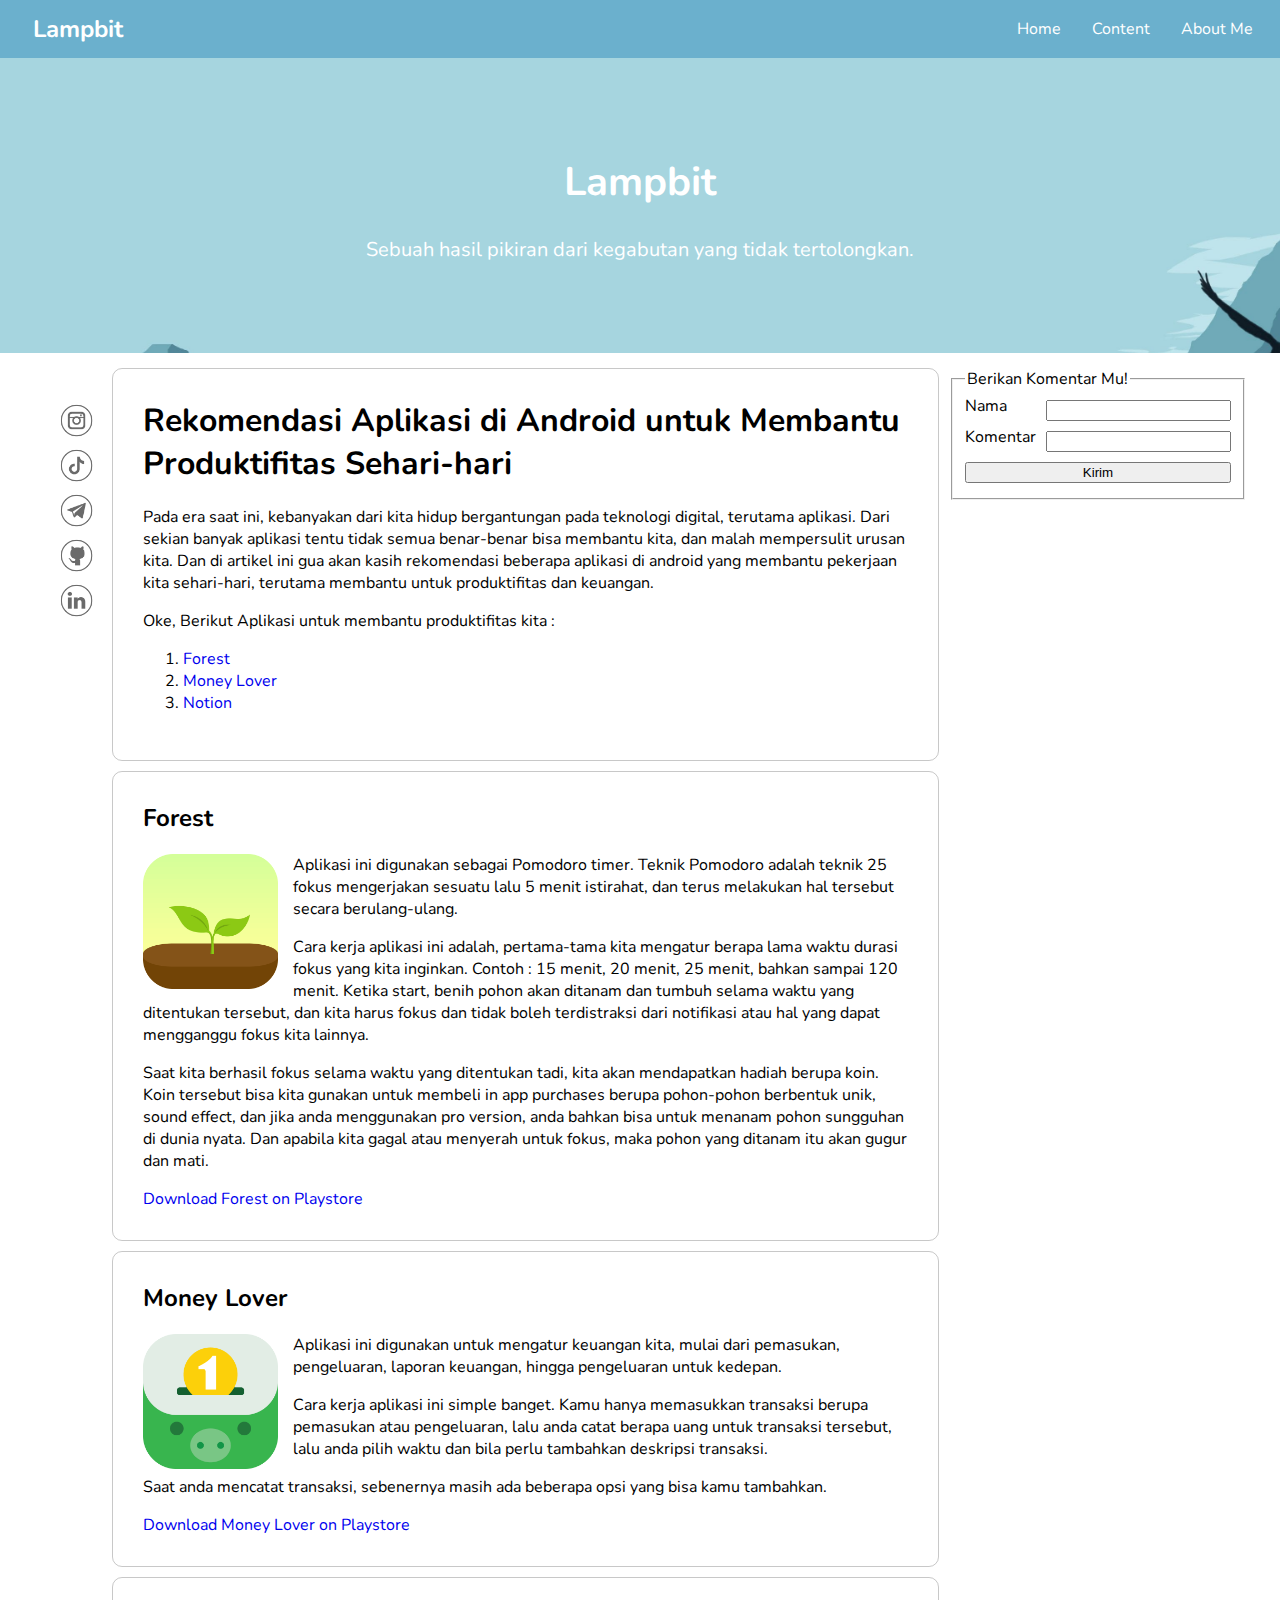
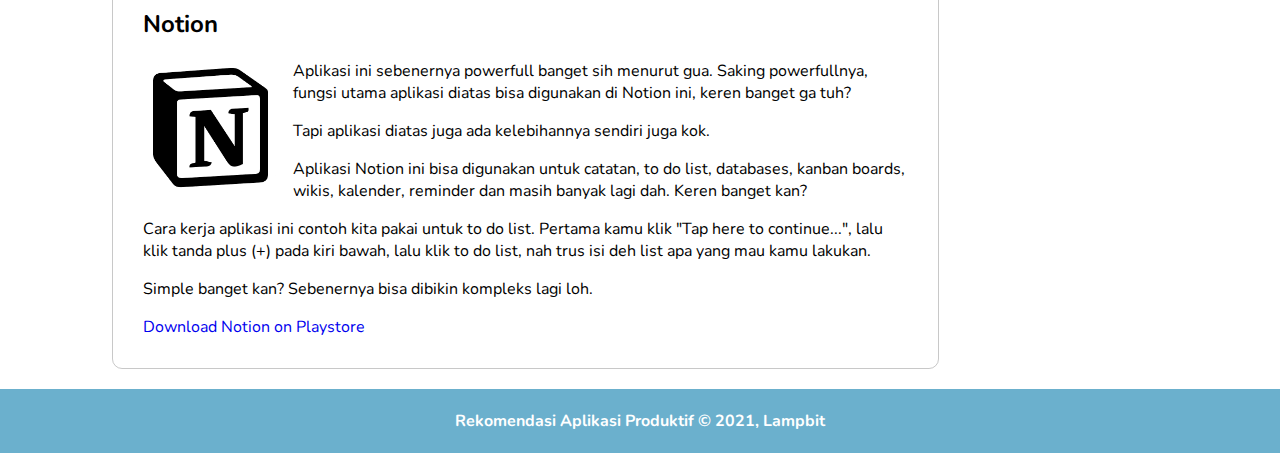
==== commit 35a0a3ab: "Menyempurnakan layout dan seluruh tampilan website" ====
--- a/lampbit.html
+++ b/lampbit.html
@@ -19,12 +19,12 @@
         </ul>
     </nav>
 
+    <header>
+        <h1>Lampbit</h1>
+        <p>Sebuah hasil pikiran dari kegabutan yang tidak tertolongkan.</p>
+    </header>
+
     <div class="container">
-
-        <header>
-            <h1>Lampbit</h1>
-            <p>Sebuah hasil pikiran dari kegabutan yang tidak tertolongkan.</p>
-        </header>
 
         <main>
             <article class="card">
@@ -126,23 +126,25 @@
             </article>
         </main>
 
-        <aside>
+        <aside class="spaceLeft">
             <div>
-                <a href=""><img src="assets/socmed/instagram.png" alt="Instagram"></a>
-                <a href=""><img src="assets/socmed/tiktok.png" alt="Tiktok"></a>
+                <a href="https://www.instagram.com/mhmmd_handikaa/"><img src="assets/socmed/instagram.png"
+                        alt="Instagram"></a>
+                <a href="https://www.tiktok.com/@wetehell?lang=en"><img src="assets/socmed/tiktok.png" alt="Tiktok"></a>
                 <a href=""><img src="assets/socmed/telegram.png" alt="Telegram"></a>
-                <a href=""><img src="assets/socmed/github.png" alt="Github"></a>
-                <a href=""><img src="assets/socmed/linkedin.png" alt="Linkedin"></a>
+                <a href="https://github.com/mhmmdhandika"><img src="assets/socmed/github.png" alt="Github"></a>
+                <a href="https://www.linkedin.com/in/muhamad-handika-sopian-658a681b3/"><img
+                        src="assets/socmed/linkedin.png" alt="Linkedin"></a>
             </div>
         </aside>
 
-        <form action="">
+        <form action="" class="spaceRight">
             <fieldset>
                 <legend id="box1">Berikan Komentar Mu!</legend>
-                <label for="name" id="box2">Nama</label>
+                <label for="box3" id="box2">Nama</label>
                 <input type="text" id="box3">
 
-                <label for="comment" id="box4">Komentar</label>
+                <label for="box5" id="box4">Komentar</label>
                 <input type="text" id="box5">
 
                 <input type="submit" name="send" value="Kirim" id="box6">
@@ -150,7 +152,7 @@
         </form>
 
         <footer>
-            <p>Tiga Rekomendasi App Produktif &#169; 2021, Lampbit</p>
+            <p>Rekomendasi Aplikasi Produktif &#169; 2021, Lampbit</p>
         </footer>
     </div>
 </body>
--- a/assets/style/basicStyle.css
+++ b/assets/style/basicStyle.css
@@ -14,7 +14,7 @@
 
 /* Styling navbar yang bisa di gunakan disemua halaman, nantinya. */
 nav {
-    background-color: #2a8fb8cb;
+    background-color: rgb(107, 176, 205);
     display: flex;
     align-items: center;
     justify-items: center;
@@ -45,6 +45,19 @@
     color: white;
 }
 
+nav ul li a:hover {
+    font-weight: bold;
+}
+
+/* Elemen aside sosmed */
+aside div a img {
+    transition: 0.3s;
+}
+
+aside div a img:hover {
+    transform: scale(1.3);
+}
+
 @media (max-width: 576px) {
     nav ul li a {
         display: none;
--- a/assets/style/styleWithGrid.css
+++ b/assets/style/styleWithGrid.css
@@ -1,13 +1,14 @@
 /* Styling yang memakai layout Grid.  */
 .container {
     display: grid;
-    grid-template-rows: repeat(3, auto);
+    grid-template-rows: repeat(2, auto);
     grid-template-columns: 1fr repeat(2, 4fr) 3fr;
     grid-template-areas:
-        'header header header header'
         'aside main main form'
         'footer footer footer footer';
     gap: 10px;
+
+    margin-top: 15px;
 }
 
 nav,
@@ -16,7 +17,7 @@
 }
 
 header {
-    background-color: #4fc2f7;
+    background-color: rgb(166, 213, 223);
     background-image: url(../mountainBg.jpg);
     /* 
     src image: https://cdn.jsdelivr.net/gh/volantis-x/cdn-wallpaper-minimalist/2020/016.jpg
@@ -26,7 +27,6 @@
     background-attachment: fixed;
     padding: 70px;
     font-size: 20px;
-    grid-area: header;
 }
 
 header h1,
@@ -36,6 +36,15 @@
 
 main {
     grid-area: main;
+}
+
+/* Link in container */
+.container a {
+    text-decoration: none;
+}
+
+.container a:hover {
+    text-decoration: underline;
 }
 
 .card {
@@ -56,8 +65,15 @@
     grid-area: aside;
     display: grid;
     justify-items: end;
-    padding-top: 30px;
     padding-right: 15px;
+}
+
+.spaceRight {
+    margin: 0 15px 0 0;
+}
+
+.spaceLeft {
+    margin: 0 0 0 50px;
 }
 
 /* Aside */
@@ -65,6 +81,9 @@
     grid-area: aside;
     display: flex;
     justify-content: center;
+}
+
+aside div {
     margin-top: 30px;
 }
 
@@ -128,7 +147,7 @@
 /* Footer */
 footer {
     grid-area: footer;
-    background-color: #009fc7;
+    background-color: rgb(107, 176, 205);
     text-align: center;
     color: white;
     padding: 5px;
@@ -141,7 +160,7 @@
 }
 
 /* Responsive Breakpoint */
-@media (max-width: 700px) {
+@media (max-width: 900px) {
     .container {
         display: grid;
         grid-template-rows: repeat(5, auto);
@@ -160,8 +179,8 @@
         margin: 0 10px 10px 10px;
     }
 
-    aside {
-        padding-top: 0;
+    .spaceLeft {
+        margin-left: 0;
     }
 
     aside div a img {
@@ -172,4 +191,10 @@
     fieldset {
         width: 100%;
     }
+}
+
+@media (max-width: 576px) {
+    .spaceLeft {
+        margin-left: 0;
+    }
 }